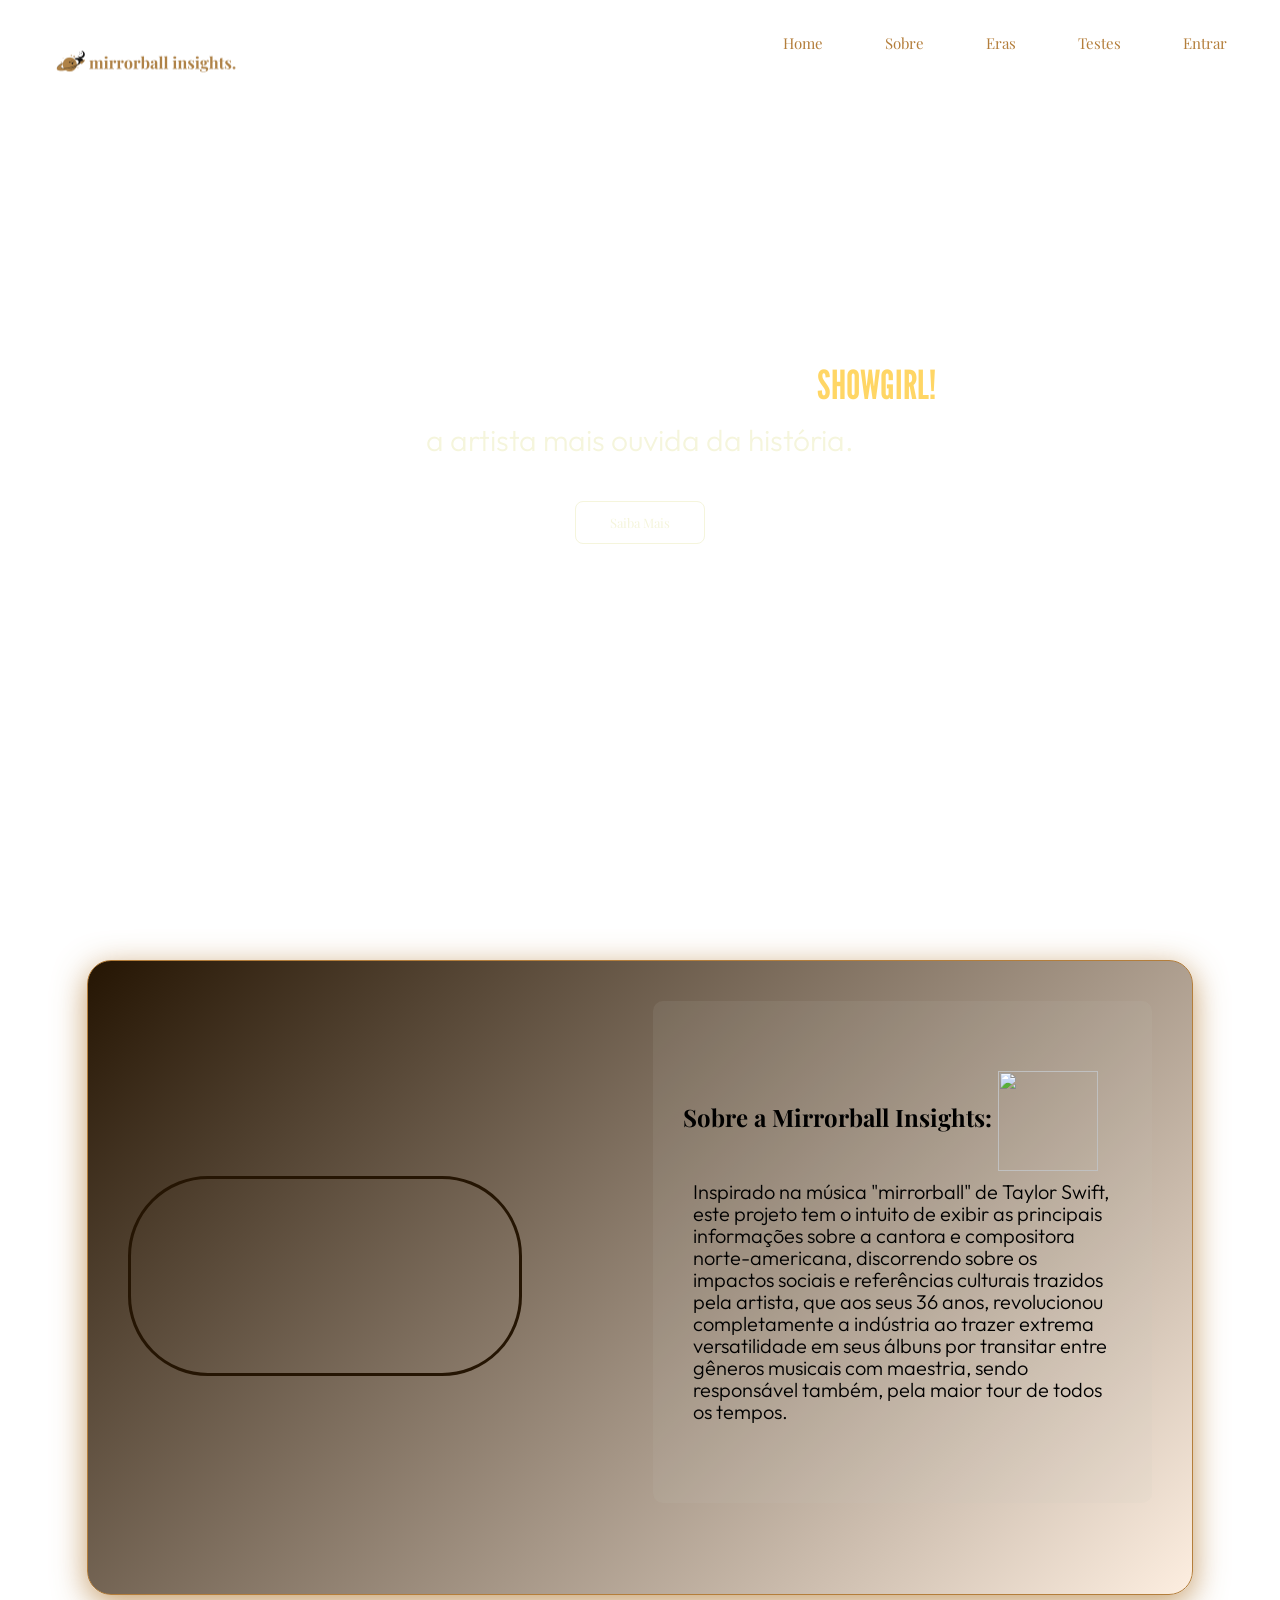
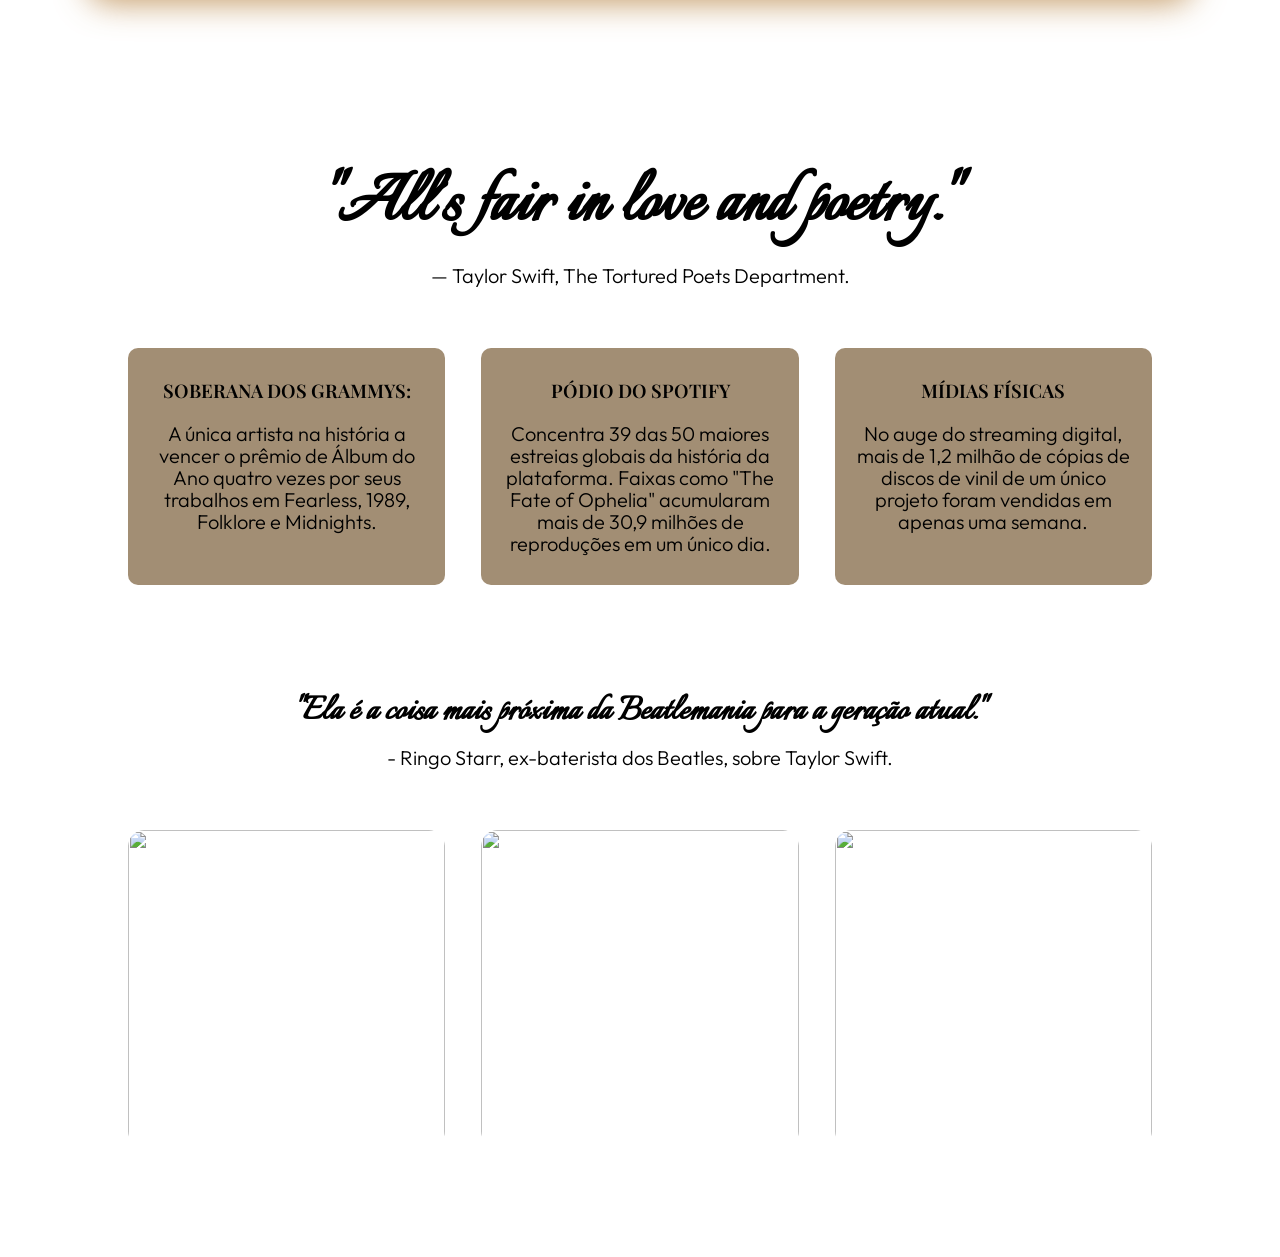
==== public/index.html @ b3a76b47 "subindo projeto 60% finalizado" ====
<!DOCTYPE html>
<html lang="en">

<head>
    <meta charset="UTF-8">
    <meta name="viewport" content="width=device-width, initial-scale=1.0">
    <title>mirrorball insights.  | Página Inicial</title>

    <script src="./js/sessao.js"></script>
    <link rel="stylesheet" href="./css/estilo.css">
    <link rel="preconnect" href="https://fonts.googleapis.com">
    <link rel="preconnect" href="https://fonts.gstatic.com" crossorigin>
    <link href="https://fonts.googleapis.com/css2?family=League+Gothic&family=Playfair+Display:ital,wght@0,400..900;1,400..900&display=swap" rel="stylesheet">
    <link rel="preconnect" href="https://fonts.googleapis.com">
    <link rel="preconnect" href="https://fonts.gstatic.com" crossorigin>
    <link href="https://fonts.googleapis.com/css2?family=Italianno&family=League+Gothic&family=Playfair+Display:ital,wght@0,400..900;1,400..900&display=swap" rel="stylesheet">
    <link href="https://fonts.googleapis.com/css2?family=Cinzel+Decorative:wght@700&family=League+Gothic&family=Playfair+Display:ital,wght@0,400..900;1,400..900&display=swap" rel="stylesheet">
    <link rel="preconnect" href="https://fonts.googleapis.com">
    <link rel="preconnect" href="https://fonts.googleapis.com">
<link rel="preconnect" href="https://fonts.gstatic.com" crossorigin>
<link href="https://fonts.googleapis.com/css2?family=Outfit:wght@100..900&display=swap" rel="stylesheet">
</head>
<body>
  <section>
<header class="header">
<nav>
  <a href="index.html"><img src="./assets/logomirrorball.png"></a>
  <div class="nav-links">
    <ul>
      <li><a href="index.html">Home</a></li>
      <li><a href="sobre.html">Sobre</a></li>
      <li><a href="eras.html">Eras</a></li>
      <li><a href="testes.html">Testes</a></li>
      <li><a href="cadastro.html">Entrar</a></li>
      </ul>
    </div>
</nav>
<div class="text-box">
<h1>Tudo sobre a vida de uma <span class="showgirl">SHOWGIRL!</span></h1>
  <p>a artista mais ouvida da história.
  </p>
  <a href="#projeto" class="sobre-btn">Saiba Mais</a>
</div>
</section>

<!-- sobre o projeto -->
   <section class="projeto" id="projeto">
    <div class="row">
      <div class="video-container">
      <video src="./css/public/assets/tayvideo.mp4" loop autoplay muted></video>
    </div>
    <div class="content">
<h2>Sobre a Mirrorball Insights: <img class="mirrorball" src="./assets/mirrorballestrelas (1).png"></h2>
    <p>Inspirado na música "mirrorball" de Taylor Swift, este projeto tem o intuito de exibir as principais informações
      sobre a cantora e compositora norte-americana, discorrendo sobre os impactos
      sociais e referências culturais trazidos pela artista, que aos seus 36 anos, revolucionou completamente a indústria ao trazer extrema versatilidade 
      em seus álbuns por transitar entre gêneros musicais com maestria, sendo responsável também, pela maior tour de todos os tempos.
    </p>
  </div>
   </section>

<!----- boxes e projeto -->
<section class="boxes">
  <section class="boxes-section">
  </section>
  <h1>"All´s fair in love and poetry."</h1>
  <p> — Taylor Swift, The Tortured Poets Department.</p>

<!----------------------- containers de infos -------------------------------------------->

  <div class="row">
    <div class="boxes-col">
      <h3> SOBERANA DOS GRAMMYS:</h3>
      <p>A única artista na história a vencer o prêmio 
        de Álbum do Ano quatro vezes por seus trabalhos em 
        Fearless, 1989, Folklore e Midnights.</p>
    </div>
    <div class="boxes-col">
      <h3>PÓDIO DO SPOTIFY</h3>
      <p>Concentra 39 das 50 maiores estreias globais
         da história da plataforma. Faixas como "The Fate of Ophelia" acumularam mais de
          30,9 milhões de reproduções em um único dia.
      </p>
    </div>
    <div class="boxes-col">
      <h3>MÍDIAS FÍSICAS</h3>
      <p>No auge do streaming digital, mais de 1,2 milhão de cópias
        de discos de vinil de um único projeto foram vendidas em apenas uma semana.
      </p>
    </div> 
  </div>

</section>

<!---ainda nao sei -->

<section class="lalala">
  <h1>"Ela é a coisa mais próxima da Beatlemania para a geração atual."</h1>
  <p> - Ringo Starr, ex-baterista dos Beatles, sobre Taylor Swift. </p>
  <div class="row">
    <div class="lalala-col">
      <img src="./css/public/assets/tayvogue.png">
      <div class="layer">
        <h3>Trajetória: Descubra como a cantora saiu da carreira country até
          dominar os charts do pop!
        </h3>
      </div>
    </div>
    <div class="lalala-col">
      <img src="./css/public/assets/tayrollingstone.png">
      <div class="layer">
      <h3>Eras: Entenda como o processo de amadurecimento de Taylor mudou completamente sua arte.
      </h3>
      </div>
    </div>
    <div class="lalala-col">
      <img src="./css/public/assets/bleachellavogue.png">
      <div class="layer">
        <h3>Testes: "Quem disse isso? Taylor Swift ou Shakespeare?"
          "Qual ato da The Eras Tour você seria?"
        </h3>
      </div>
    </div>
  </div>
</section>
<!--- <div class="footer">
      <div class="container">
        <h4>Feito com amor por uma swiftie &hearts; SPTech &copy; 2026</h4>
        <span class="version">v1.0.0</span>
      </div>
    </div>
  </body>
---- public/css/estilo.css ----
* { 
  margin: 0;
  padding: 0;
  font-family: "Playfair Display", serif;

}

html {
  scroll-behavior: smooth;
}
.header{
  min-height: 100vh;
  width: 100%;
  background-image: linear-gradient(rgba(0, 0, 0, 0.712)), url(./public/assets/fundophelia.png);
  background-position: center;
  background-size: cover;
  position: relative;

}
nav{
  display: flex;
  padding: 20px 6%;
  padding: 24px;
  justify-content: space-between;
}
nav img{
  width: 250px;
}

.nav-links{
  flex: 1;
  text-align: right;
}

.nav-links ul li{
  list-style: none;
  display: inline-block;
  padding: 8px 12px;
  position: relative;
}
.nav-links ul li a{
  color: #b47e3b;
  text-decoration: none;
  font-size: 15px;
  padding: 8px 16px;
  border-radius: 20px;
  border: 1px solid transparent;
  transition: all 0.3s ease;
}
.nav-links ul li a:hover{
    content: #fff;
    border: 1px solid #b47e3b;
    background-color: #b47e3b2f;
    transform: translateY(-2px);
}
.nav-links ul l::hover::after{
  display: none;
}
.text-box{
  width: 90%;
  color: #ffffff;
  position: absolute;
  top: 50%;
  left: 50%;
  transform: translate(-50%,-50%);
  text-align: center;
}
.text-box h1{
  font-size: 40px;
  font-family: 'Playfair Display', serif;
}
.showgirl {
  font-family: "League Gothic", serif;
  font-size: 40px;
  color: #ffd665; /* dourado — estética das Eras */
}
.text-box p{
  margin: 10px 0 40px;
  font-size: 30px;
  color: beige;
}
.sobre-btn{
  display: inline-block;
  text-decoration: none;
  color: beige;
  border: 1px solid beige;
  padding: 12px 34px;
  font-size: 13px;
  background: transparent;
  position: relative;
  cursor: pointer;
  border-radius: 8px;
} 
.sobre-btn:hover{
  border: 1px solid beige;
  background: beige;
  transition: 1s;
}

/* -------- SOBRE O PROJETO -----------------*/
.heading{
  text-align: center;
  font-size: 4rem;
  color: #ffffff;
  padding: 1rem;
  margin: 2rem 0;
  background: rgba(255, 51, 153, 05);
}

.heading{
  font-size: 3rem;
}
.mirrorball {
  width: 100px;
  height: 100px;
  object-fit: contain;
  vertical-align: middle; /* ✅ alinha com o texto */
  display: inline-block;
  animation: girar 4s linear infinite;
}
.projeto .row{
  display: flex;
  align-items: center;
  gap: 40px;
  background: linear-gradient(135deg, #251503, #fdeee0);
  border-radius: 24px;
  padding: 40px;
  margin: 60px auto;
  width: 80%;
  box-shadow: 0 8px 32px rgba(180, 126, 59, 0.767);
  border: 1px solid rgb(180, 126, 59);
}
.projeto .row .video-container{
  flex: 1 1 40rem;
  position: relative;
}
.projeto .row .video-container video{
  width: 80%;
  border: 3px solid #251503;
  border-radius: 5rem;
  box-shadow: 0 .5 rem 1rem  rgba(0, 0, 0,.1 );
  height: 80%;
  object-fit: cover;

  /* flex-basis: 31%;
  background: #573202a1;
  border-radius: 10px;
  margin-bottom: 5%;
  padding: 20px 12px;
  box-sizing: border-box;*/
}
.projeto .row .content{
  flex: 1 1 40rem;
  background: #c4beb61a;
  border-radius: 10px;
  margin-bottom: 5%;
  padding: 70px 30px;
  box-sizing: border-box;
}
.about .row .video-container h3{
  position: absolute;
  top: 50%; transform: translateY(-50%);
  font-size: 3rem;
  background: #14141421;
  width: 100%;
  padding: 1rem 2rem;
  text-align: center;
  mix-blend-mode: screen;

} 
.projeto .row .content h3{
  font-size: 2rem;
  color: #000000;
}
.about .row .content p{
  font-size: 1.5 rem;
  color: #ffffff;
  padding: 5rem 0;
  padding-top: 1rem;
  line-height: 1.5;
}
/* ------------------------------ BOXES ----------------------------- */
.boxes{
  width: 80%;
  margin: auto;
  text-align: center;
  padding-top: 100px;
}
h1{

  font-size: 80px;
  font-weight: 600;
  font-family: "Italianno", cursive;
}
p{
  color: #000000;;
  font-size: 20px;
  font-weight: 300;
  line-height: 22px;
  padding: 10px;
  font-family: 'Outfit', sans-serif;
}
.row{
  margin-top: 5%;
  display: flex;
  justify-content: space-between;
  gap: 24px;
}
.boxes-col{
  flex-basis: 31%;
  background: #5732028c;
  border-radius: 10px;
  margin-bottom: 5%;
  padding: 20px 12px;
  box-sizing: border-box;
  transition: 0.5s;
}
h3{
  text-align: center;
  font-weight: 600;
  margin: 10px;
}
.boxes-col:hover{
  box-shadow: 0 0 20px 0px rgb(0, 0, 0);
}

.boxes {
  width: 80%;
  margin: auto;
  text-align: center;
  padding-top: 100px;

}
/* lalala q n sabemos */
.lalala{
  width: 80%;
  margin: auto;
  text-align: center;
  padding-top: 50px;
  padding-bottom: 80px;
}
.lalala .row{
  gap: 24px;
  align-items: stretch;
}
.lalala-col{
  flex-basis: 31%;
  border-radius: 16px;
  margin-bottom: 30px;
  position: relative;
  overflow: hidden;
  aspect-ratio: 1 / 1;
}
.lalala-col img{
  width: 100%;
  height: 150%;
  object-fit: cover;
  border-radius: 16px;
  display: block;
} 
.lalala h1{
  font-size: 40px;
}
.layer{
  background: transparent;
  height: 100%;
  width: 100%;
  position: absolute;
  top: 0;
  left: 0;
  transition: 0.5s;
}

.layer:hover{
  background: rgba(99, 56, 1, 0.7);
}
.layer h3{
  width: 80% ;
  height: 5%;
  font-weight: 500;
  color: #fff;
  font-size: 20px;
  bottom: 0;
  left: 50%;
  transform: translateX(-50%);
  position: absolute;
  opacity: 0;
  transition: 1s;
}
.layer:hover h3{
  bottom: 49%;
  opacity: 1;
}
/* FOOTER */
.footer {
  background-color: #33230c;
  height: 50px;
  color: #fff;
  display: flex;
  font-size: 15px;
}

.footer .container {
  justify-content: center;
  text-align: center;
}
.footer .container .version {
  font-size: 12px;
}
.footer h4{
  justify-content: center;
  text-align: center;
}



/*----- sla oq é isso ----- */


.simulador {
  color: white;
}

.simulador .container {
  flex-direction: column;
  overflow: scroll; 
  height: var(--tamanho-simulador);
}

/* ALERTA */

#alerta {
  position: absolute;
  right: 0;
  bottom: 0;
}

.mensagem-alarme {
  background-color: white;
  border-radius: 5px;
  width: 300px;
  height: 80px;
  margin: 10px;
  padding: 10px 0;
  display: flex;
  justify-content: space-evenly;
  align-items: center;
}

.mensagem-alarme h3 {
  font-size: 14px;
  margin: 0;
}

.mensagem-alarme .informacao {
  width: 66%;
}

.alarme-sino {
  width: 48px;
  height: 48px;
  animation-name: bell;
  animation-duration: 4s;
  background-image: url('https://cdn-icons-png.flaticon.com/512/1157/1157000.png');
  background-size: cover;
  animation-iteration-count: infinite;
}

@keyframes bell {
  0%   {transform: rotate(25deg)}
  25%  {transform: rotate(-25deg)}
  50%  {transform: rotate(25deg)}
  75%  {transform: rotate(-25deg)}
  100% {transform: rotate(25deg)}
}
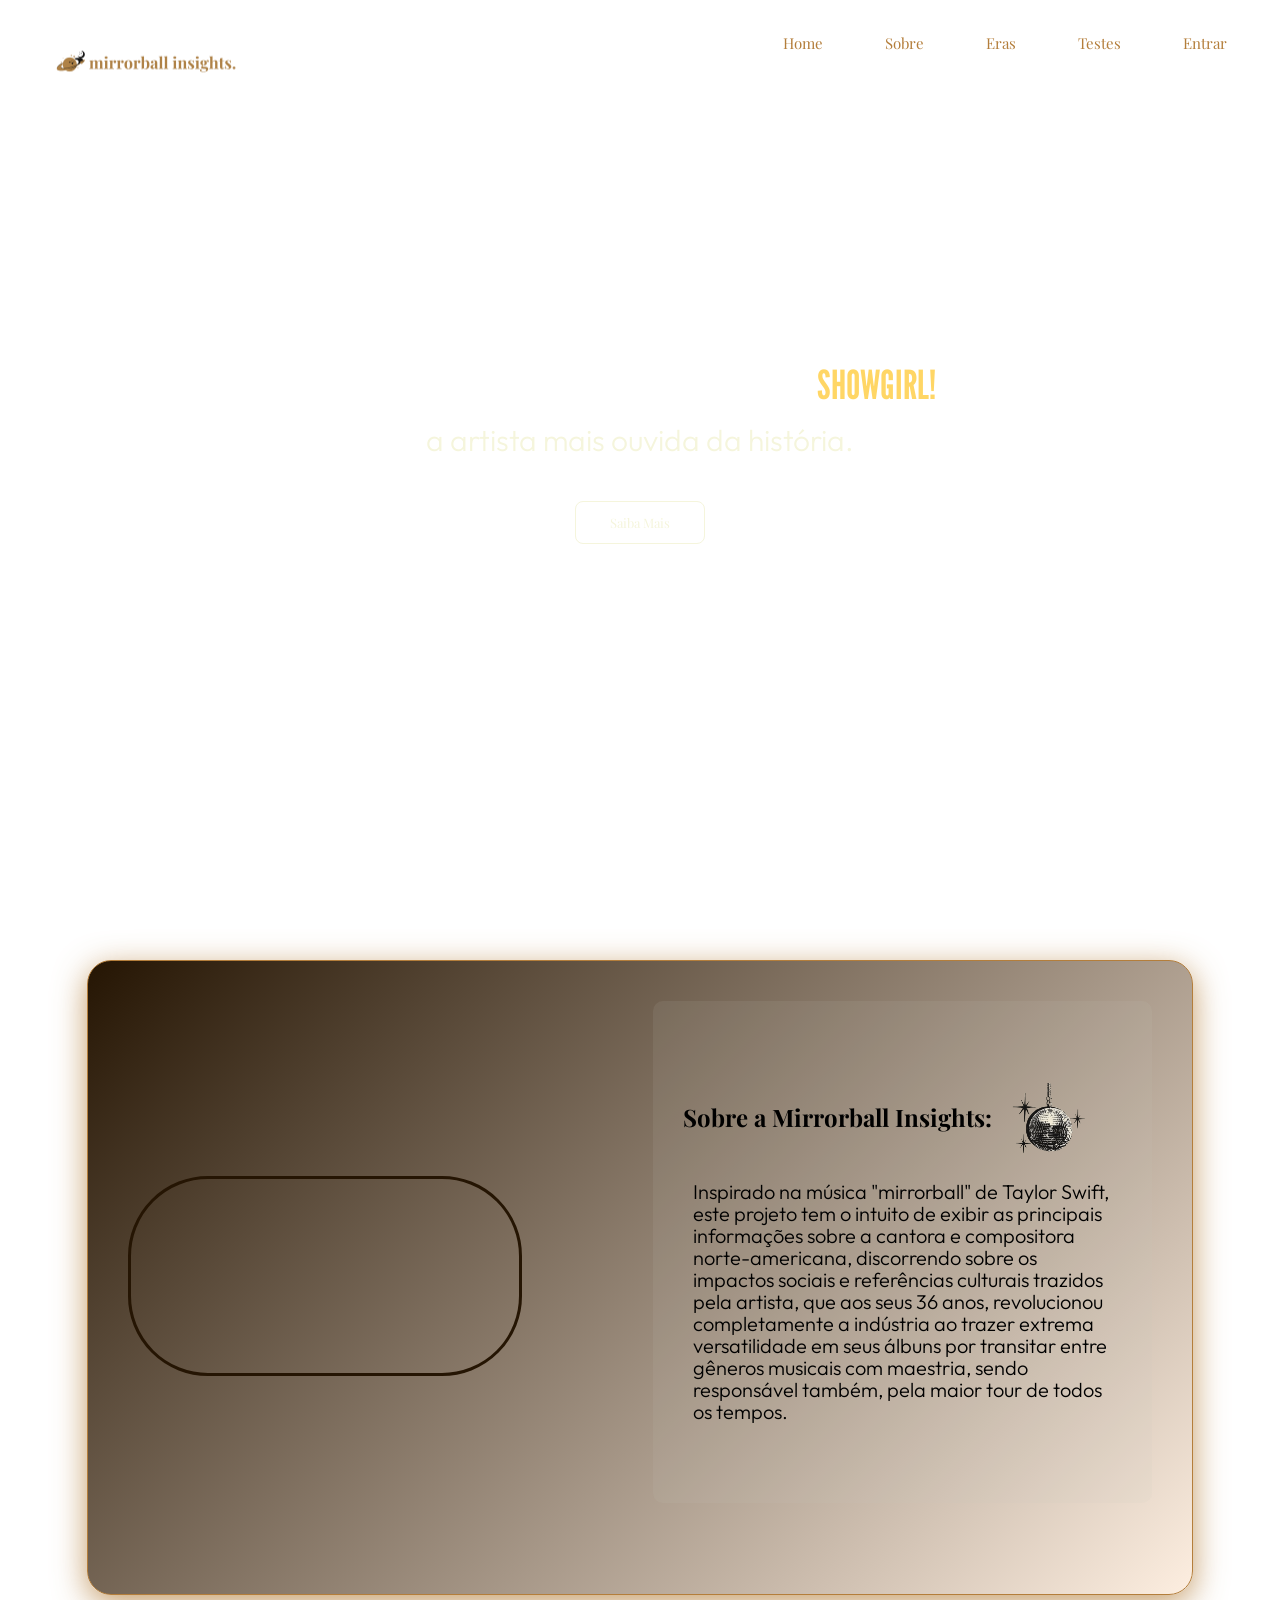
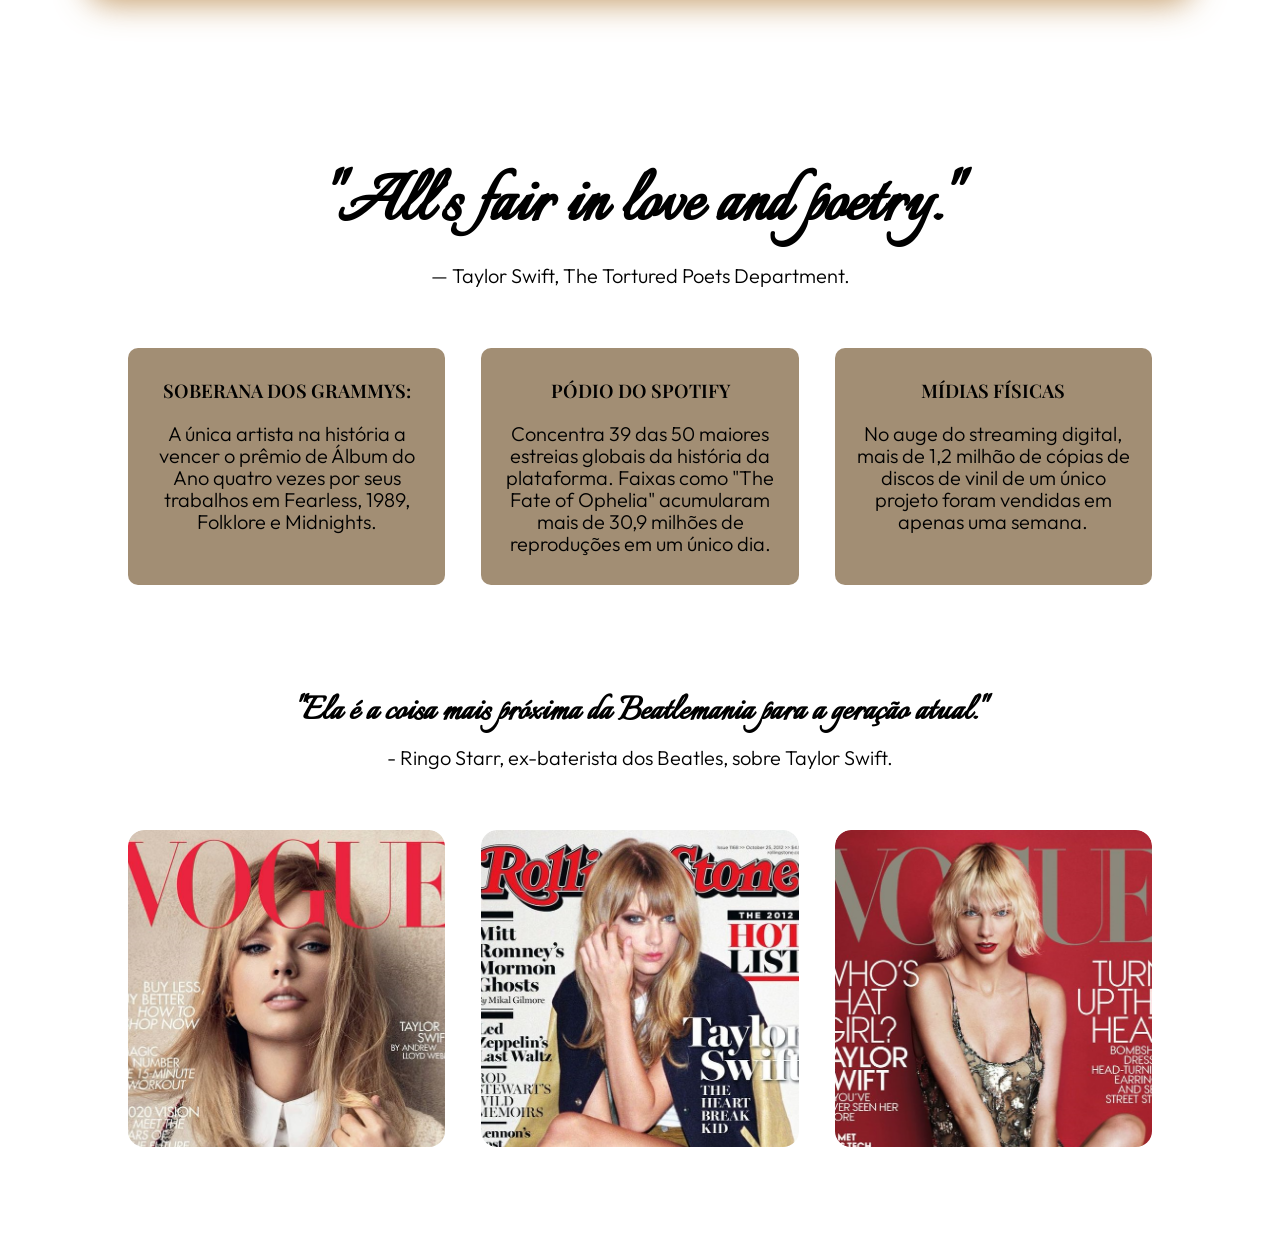
==== commit 8303748b: "subindo arquivos de imagem" ====
--- a/public/index.html
+++ b/public/index.html
@@ -47,10 +47,10 @@
    <section class="projeto" id="projeto">
     <div class="row">
       <div class="video-container">
-      <video src="./css/public/assets/tayvideo.mp4" loop autoplay muted></video>
+      <video src="./assets/imgs/tayvideo.mp4" loop autoplay muted></video>
     </div>
     <div class="content">
-<h2>Sobre a Mirrorball Insights: <img class="mirrorball" src="./assets/mirrorballestrelas (1).png"></h2>
+<h2>Sobre a Mirrorball Insights: <img class="mirrorball" src="./assets/icon/mirrorballestrelas (1).png"></h2>
     <p>Inspirado na música "mirrorball" de Taylor Swift, este projeto tem o intuito de exibir as principais informações
       sobre a cantora e compositora norte-americana, discorrendo sobre os impactos
       sociais e referências culturais trazidos pela artista, que aos seus 36 anos, revolucionou completamente a indústria ao trazer extrema versatilidade 
@@ -99,7 +99,7 @@
   <p> - Ringo Starr, ex-baterista dos Beatles, sobre Taylor Swift. </p>
   <div class="row">
     <div class="lalala-col">
-      <img src="./css/public/assets/tayvogue.png">
+      <img src="./assets/imgs/tayvogue.png">
       <div class="layer">
         <h3>Trajetória: Descubra como a cantora saiu da carreira country até
           dominar os charts do pop!
@@ -107,14 +107,14 @@
       </div>
     </div>
     <div class="lalala-col">
-      <img src="./css/public/assets/tayrollingstone.png">
+      <img src="./assets/imgs/tayrollingstone.png">
       <div class="layer">
       <h3>Eras: Entenda como o processo de amadurecimento de Taylor mudou completamente sua arte.
       </h3>
       </div>
     </div>
     <div class="lalala-col">
-      <img src="./css/public/assets/bleachellavogue.png">
+      <img src="./assets/imgs/bleachellavogue.png">
       <div class="layer">
         <h3>Testes: "Quem disse isso? Taylor Swift ou Shakespeare?"
           "Qual ato da The Eras Tour você seria?"
--- a/public/css/estilo.css
+++ b/public/css/estilo.css
@@ -11,7 +11,7 @@
 .header{
   min-height: 100vh;
   width: 100%;
-  background-image: linear-gradient(rgba(0, 0, 0, 0.712)), url(./public/assets/fundophelia.png);
+  background-image: linear-gradient(rgba(0, 0, 0, 0.712)), url(../assets/imgs/fundophelia.png);
   background-position: center;
   background-size: cover;
   position: relative;
@@ -317,15 +317,7 @@
 /*----- sla oq é isso ----- */
 
 
-.simulador {
-  color: white;
-}
-
-.simulador .container {
-  flex-direction: column;
-  overflow: scroll; 
-  height: var(--tamanho-simulador);
-}
+
 
 /* ALERTA */
 
@@ -372,4 +364,228 @@
   50%  {transform: rotate(25deg)}
   75%  {transform: rotate(-25deg)}
   100% {transform: rotate(25deg)}
+}
+
+/* LOGIN */
+
+.login {
+  height: var(--tamanho-login);
+  background-image: url('../assets/imgs/bg-jelly-fish-para-home.png');
+  background-size: cover;
+}
+
+.login .container {
+  justify-content: center;
+  align-items: center;
+  height: 100%;
+}
+
+.card {
+  width: 50%;
+  background-color: #e5e5e5;
+  border-radius: 10px;
+  display: flex;
+  align-items: center;
+  justify-content: space-evenly;
+  color: palevioletred;
+  flex-direction: column;
+  height: fit-content;
+  padding: 20px 0;
+}
+
+.card h2 {
+  margin: 0;
+  font-size: 30px;
+}
+
+.formulario {
+  display: flex;
+  height: 90%;
+  width: 80%;
+  justify-content: space-around;
+  flex-direction: column;
+}
+
+.formulario span {
+  font-size: 15px;
+  font-weight: 800;
+}
+
+.formulario input {
+  border: 2px solid #32b9cd;
+  text-align: center;
+  border-radius: 10px;
+  margin: 0;
+}
+
+.formulario select {
+  border: 2px solid #32b9cd;
+  background-color: white;
+  color: gray;
+  height: 36px;
+  text-align: center;
+  border-radius: 10px;
+  margin: 0;
+}
+
+.campo {
+  display: flex;
+  flex-direction: column;
+  justify-content: start;
+  padding: 5px 0;
+}
+
+.botao {
+  cursor: pointer;
+  font-family: "Barlow", sans-serif;
+  border: 0;
+  border-radius: 5px;
+  font-weight: 600;
+  font-size: 18px;
+  color: #fff;
+  background-color: #ED145B;
+  width: 120px;
+  height: 30px;
+  align-self: center;
+  margin-top: 20px;
+}
+
+.loading-div {
+  width: 50px;
+  display: none;
+}
+
+.loading-div img {
+  height: 50px;
+  width: 50px;
+}
+
+#div_erros_login {
+  display: none
+}
+
+/* FORMULARIO */
+
+.alerta_erro{
+  display: flex;
+  justify-content: flex-end;
+}
+
+.card_erro {
+  display: none;
+  background-color: #fff;
+  color: black;
+  width: 230px;
+  position: fixed;
+  border-radius: 4px;
+  border: #ED145B 3px solid;
+  padding: 10px;
+  margin-right: 10%;
+}
+
+.card_erro #mensagem_erro{
+  font-weight: 500;
+  font-size: 20px;
+}
+
+.formulario .tipo_campo {
+  font-size: 20px;
+  font-weight: 600 !important;
+}
+
+.formulario {
+  display: flex;
+  flex-direction: column;
+}
+
+input {
+  margin-bottom: 10px;
+  border: 2px solid #32b9cd;
+  padding: 10px;
+  text-align: center;
+  border-radius: 10px;
+}
+
+.btn {
+  font-family: "Barlow", sans-serif;
+  border: 0;
+  border-radius: 5px;
+  font-weight: 600;
+  font-size: 18px;
+  padding: 10px 15px;
+  color: white;
+  background-color: #ED145B;
+  width: 120px;
+  align-self: center;
+  margin-top: 5px;
+}
+
+.loading-div {
+  width: 50px;
+  margin: auto;
+  display: none;
+}
+
+.loading-div img {
+  height: 50px;
+  width: 50px;
+}
+
+/* SIMULADOR */
+
+.simulador {
+  color: white;
+}
+
+.simulador .container {
+  flex-direction: column;
+  overflow: scroll; 
+  height: var(--tamanho-simulador);
+}
+
+/* ALERTA */
+
+#alerta {
+  position: absolute;
+  right: 0;
+  bottom: 0;
+}
+
+.mensagem-alarme {
+  background-color: white;
+  border-radius: 5px;
+  width: 300px;
+  height: 80px;
+  margin: 10px;
+  padding: 10px 0;
+  display: flex;
+  justify-content: space-evenly;
+  align-items: center;
+}
+
+.mensagem-alarme h3 {
+  font-size: 14px;
+  margin: 0;
+}
+
+.mensagem-alarme .informacao {
+  width: 66%;
+}
+
+.alarme-sino {
+  width: 48px;
+  height: 48px;
+  animation-name: bell;
+  animation-duration: 4s;
+  background-image: url('https://cdn-icons-png.flaticon.com/512/1157/1157000.png');
+  background-size: cover;
+  animation-iteration-count: infinite;
+}
+
+@keyframes bell {
+  0%   {transform: rotate(25deg)}
+  25%  {transform: rotate(-25deg)}
+  50%  {transform: rotate(25deg)}
+  75%  {transform: rotate(-25deg)}
+  100% {transform: rotate(25deg)}
 }
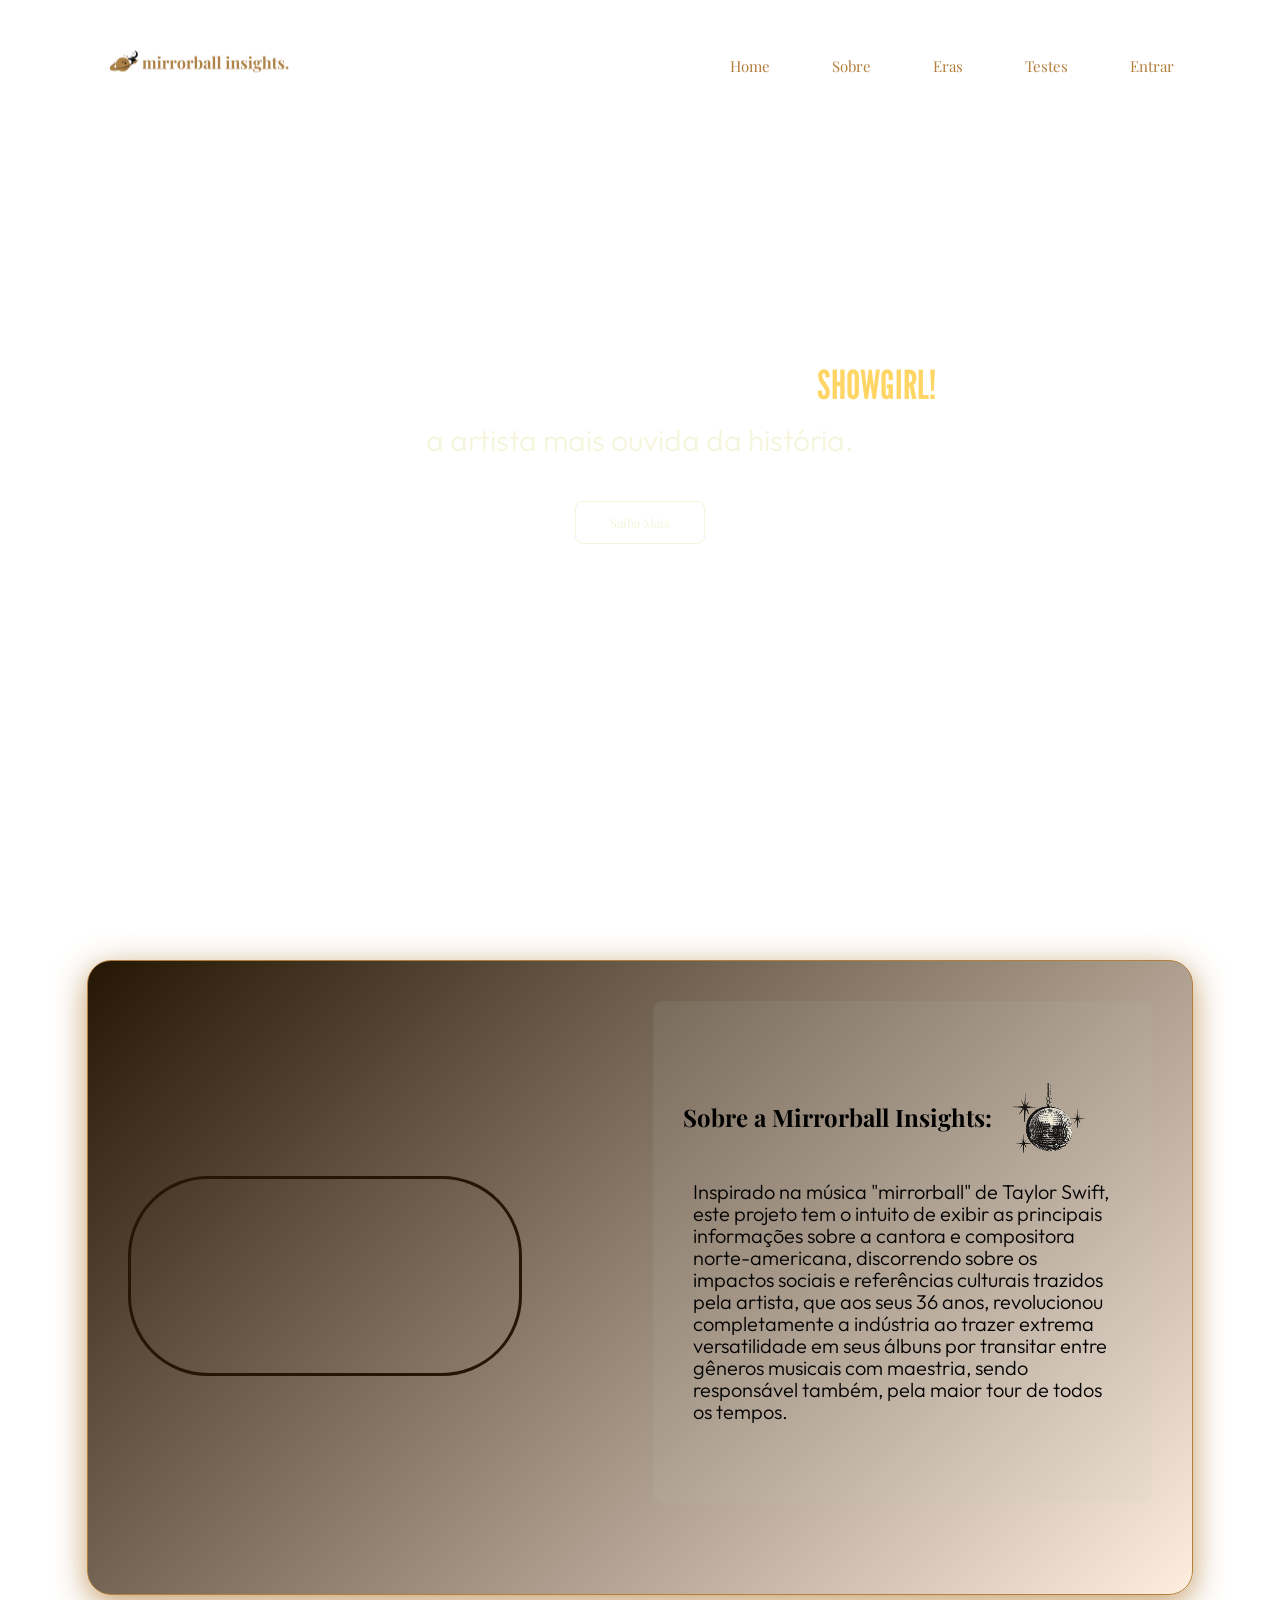
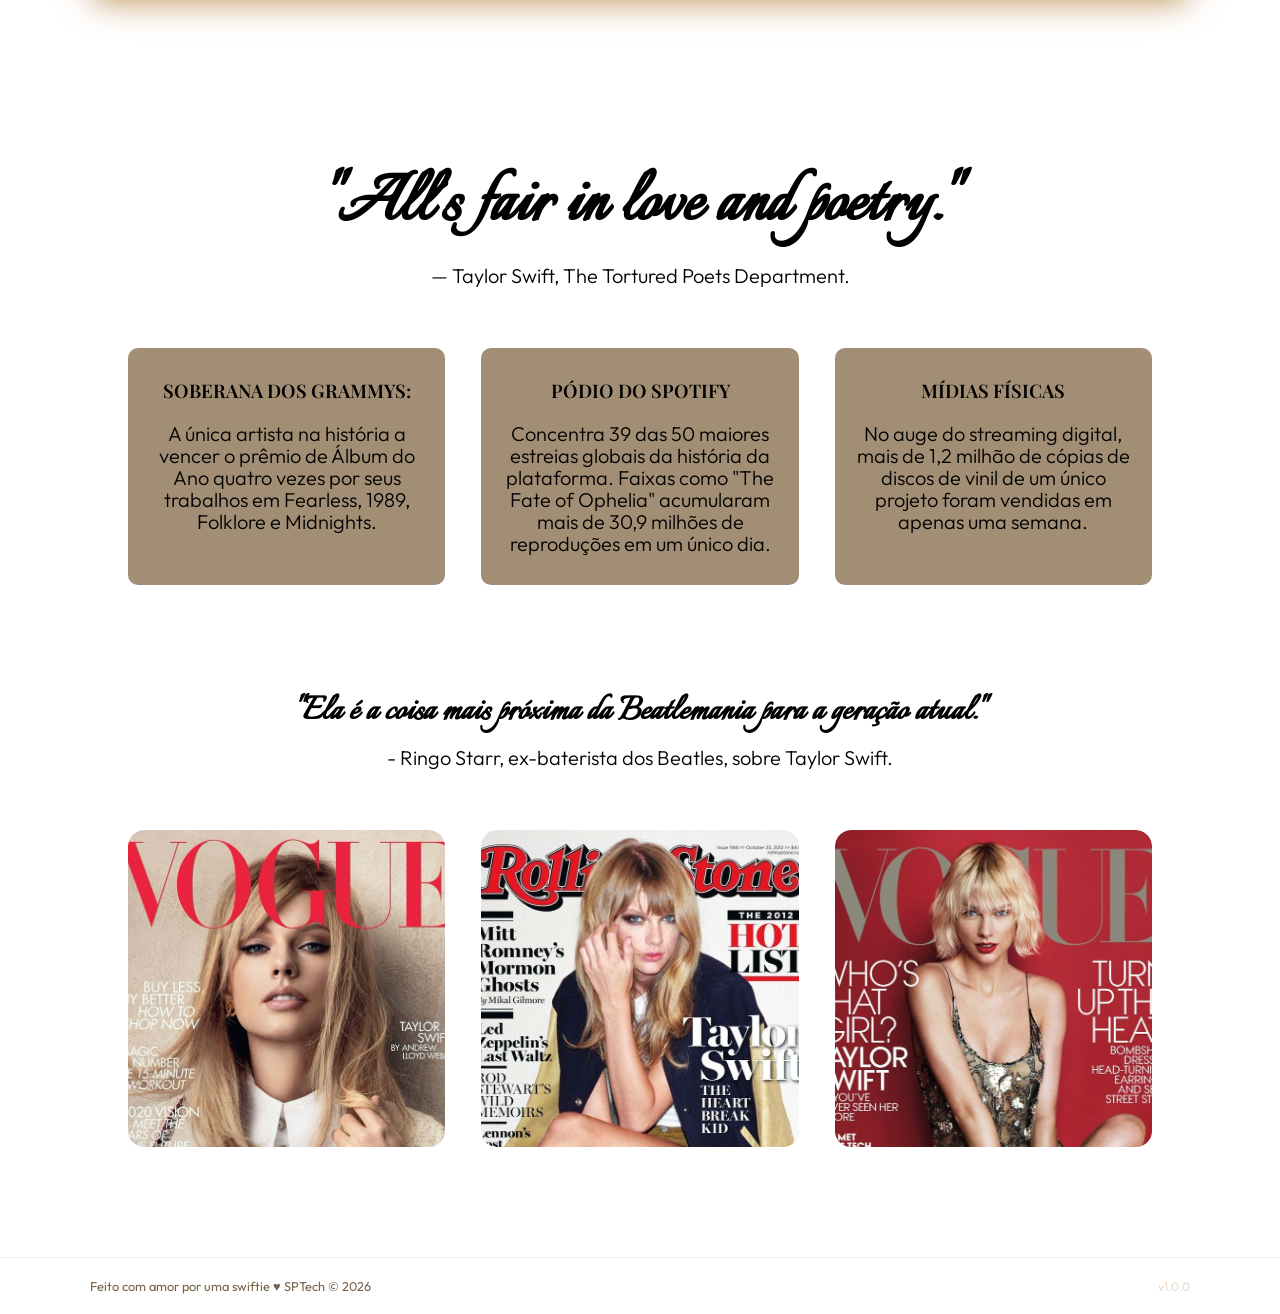
==== commit a07d73c7: "atualização das páginas de acesso" ====
--- a/public/index.html
+++ b/public/index.html
@@ -31,7 +31,7 @@
       <li><a href="sobre.html">Sobre</a></li>
       <li><a href="eras.html">Eras</a></li>
       <li><a href="testes.html">Testes</a></li>
-      <li><a href="cadastro.html">Entrar</a></li>
+      <li><a href="login.html">Entrar</a></li>
       </ul>
     </div>
 </nav>
@@ -123,11 +123,10 @@
     </div>
   </div>
 </section>
-<!--- <div class="footer">
-      <div class="container">
-        <h4>Feito com amor por uma swiftie &hearts; SPTech &copy; 2026</h4>
-        <span class="version">v1.0.0</span>
-      </div>
+ <div class="footer">
+        <div class="container">
+            <h4>Feito com amor por uma swiftie  ♥ SPTech © 2026 </h4>
+            <span class="version">v1.0.0</span>
+        </div>
     </div>
-  </body>
 
--- a/public/css/estilo.css
+++ b/public/css/estilo.css
@@ -17,45 +17,45 @@
   position: relative;
 
 }
-nav{
-  display: flex;
-  padding: 20px 6%;
-  padding: 24px;
-  justify-content: space-between;
-}
-nav img{
-  width: 250px;
-}
-
-.nav-links{
-  flex: 1;
-  text-align: right;
-}
-
-.nav-links ul li{
-  list-style: none;
-  display: inline-block;
-  padding: 8px 12px;
-  position: relative;
-}
-.nav-links ul li a{
-  color: #b47e3b;
-  text-decoration: none;
-  font-size: 15px;
-  padding: 8px 16px;
-  border-radius: 20px;
-  border: 1px solid transparent;
-  transition: all 0.3s ease;
-}
-.nav-links ul li a:hover{
-    content: #fff;
+
+/* ----------- navbar --------------*/
+nav {
+    display: flex;
+    padding: 24px 6%;
+    justify-content: space-between;
+    align-items: center;
+    position: relative;
+    z-index: 10;
+}
+nav img {
+    width: 250px;
+}
+.nav-links {
+    flex: 1;
+    text-align: right;
+}
+.nav-links ul li {
+    list-style: none;
+    display: inline-block;
+    padding: 8px 12px;
+    position: relative;
+}
+.nav-links ul li a {
+    color: #b47e3b;
+    text-decoration: none;
+    font-size: 15px;
+    font-family: 'Playfair Display', sans-serif;
+    padding: 8px 16px;
+    border-radius: 20px;
+    border: 1px solid transparent;
+    transition: all 0.3s ease;
+}
+.nav-links ul li a:hover {
     border: 1px solid #b47e3b;
-    background-color: #b47e3b2f;
+    background-color: rgba(180, 126, 59, 0.18);
     transform: translateY(-2px);
 }
-.nav-links ul l::hover::after{
-  display: none;
-}
+ 
 .text-box{
   width: 90%;
   color: #ffffff;
@@ -114,7 +114,7 @@
   width: 100px;
   height: 100px;
   object-fit: contain;
-  vertical-align: middle; /* ✅ alinha com o texto */
+  vertical-align: middle;
   display: inline-block;
   animation: girar 4s linear infinite;
 }
@@ -293,30 +293,30 @@
 }
 /* FOOTER */
 .footer {
-  background-color: #33230c;
-  height: 50px;
-  color: #fff;
-  display: flex;
-  font-size: 15px;
-}
-
+    padding: 1.25rem 2rem;
+    position: relative;
+    z-index: 5;
+    border-top: 1px solid rgba(180, 126, 59, 0.15);
+}
 .footer .container {
-  justify-content: center;
-  text-align: center;
-}
-.footer .container .version {
-  font-size: 12px;
-}
-.footer h4{
-  justify-content: center;
-  text-align: center;
-}
-
-
-
-/*----- sla oq é isso ----- */
-
-
+    max-width: 1100px;
+    margin: 0 auto;
+    display: flex;
+    justify-content: space-between;
+    align-items: center;
+} 
+.footer h4 {
+    font-size: 0.8rem;
+    font-weight: 400;
+    color: rgba(66, 36, 0, 0.712);
+    font-family: 'Outfit', sans-serif;
+    text-align: center;
+}
+.footer .version {
+    font-size: 0.75rem;
+    color: rgba(180, 126, 59, 0.3);
+    font-family: 'Outfit', sans-serif;
+} 
 
 
 /* ALERTA */
@@ -366,103 +366,6 @@
   100% {transform: rotate(25deg)}
 }
 
-/* LOGIN */
-
-.login {
-  height: var(--tamanho-login);
-  background-image: url('../assets/imgs/bg-jelly-fish-para-home.png');
-  background-size: cover;
-}
-
-.login .container {
-  justify-content: center;
-  align-items: center;
-  height: 100%;
-}
-
-.card {
-  width: 50%;
-  background-color: #e5e5e5;
-  border-radius: 10px;
-  display: flex;
-  align-items: center;
-  justify-content: space-evenly;
-  color: palevioletred;
-  flex-direction: column;
-  height: fit-content;
-  padding: 20px 0;
-}
-
-.card h2 {
-  margin: 0;
-  font-size: 30px;
-}
-
-.formulario {
-  display: flex;
-  height: 90%;
-  width: 80%;
-  justify-content: space-around;
-  flex-direction: column;
-}
-
-.formulario span {
-  font-size: 15px;
-  font-weight: 800;
-}
-
-.formulario input {
-  border: 2px solid #32b9cd;
-  text-align: center;
-  border-radius: 10px;
-  margin: 0;
-}
-
-.formulario select {
-  border: 2px solid #32b9cd;
-  background-color: white;
-  color: gray;
-  height: 36px;
-  text-align: center;
-  border-radius: 10px;
-  margin: 0;
-}
-
-.campo {
-  display: flex;
-  flex-direction: column;
-  justify-content: start;
-  padding: 5px 0;
-}
-
-.botao {
-  cursor: pointer;
-  font-family: "Barlow", sans-serif;
-  border: 0;
-  border-radius: 5px;
-  font-weight: 600;
-  font-size: 18px;
-  color: #fff;
-  background-color: #ED145B;
-  width: 120px;
-  height: 30px;
-  align-self: center;
-  margin-top: 20px;
-}
-
-.loading-div {
-  width: 50px;
-  display: none;
-}
-
-.loading-div img {
-  height: 50px;
-  width: 50px;
-}
-
-#div_erros_login {
-  display: none
-}
 
 /* FORMULARIO */
 
@@ -531,6 +434,8 @@
   width: 50px;
 }
 
+
+
 /* SIMULADOR */
 
 .simulador {
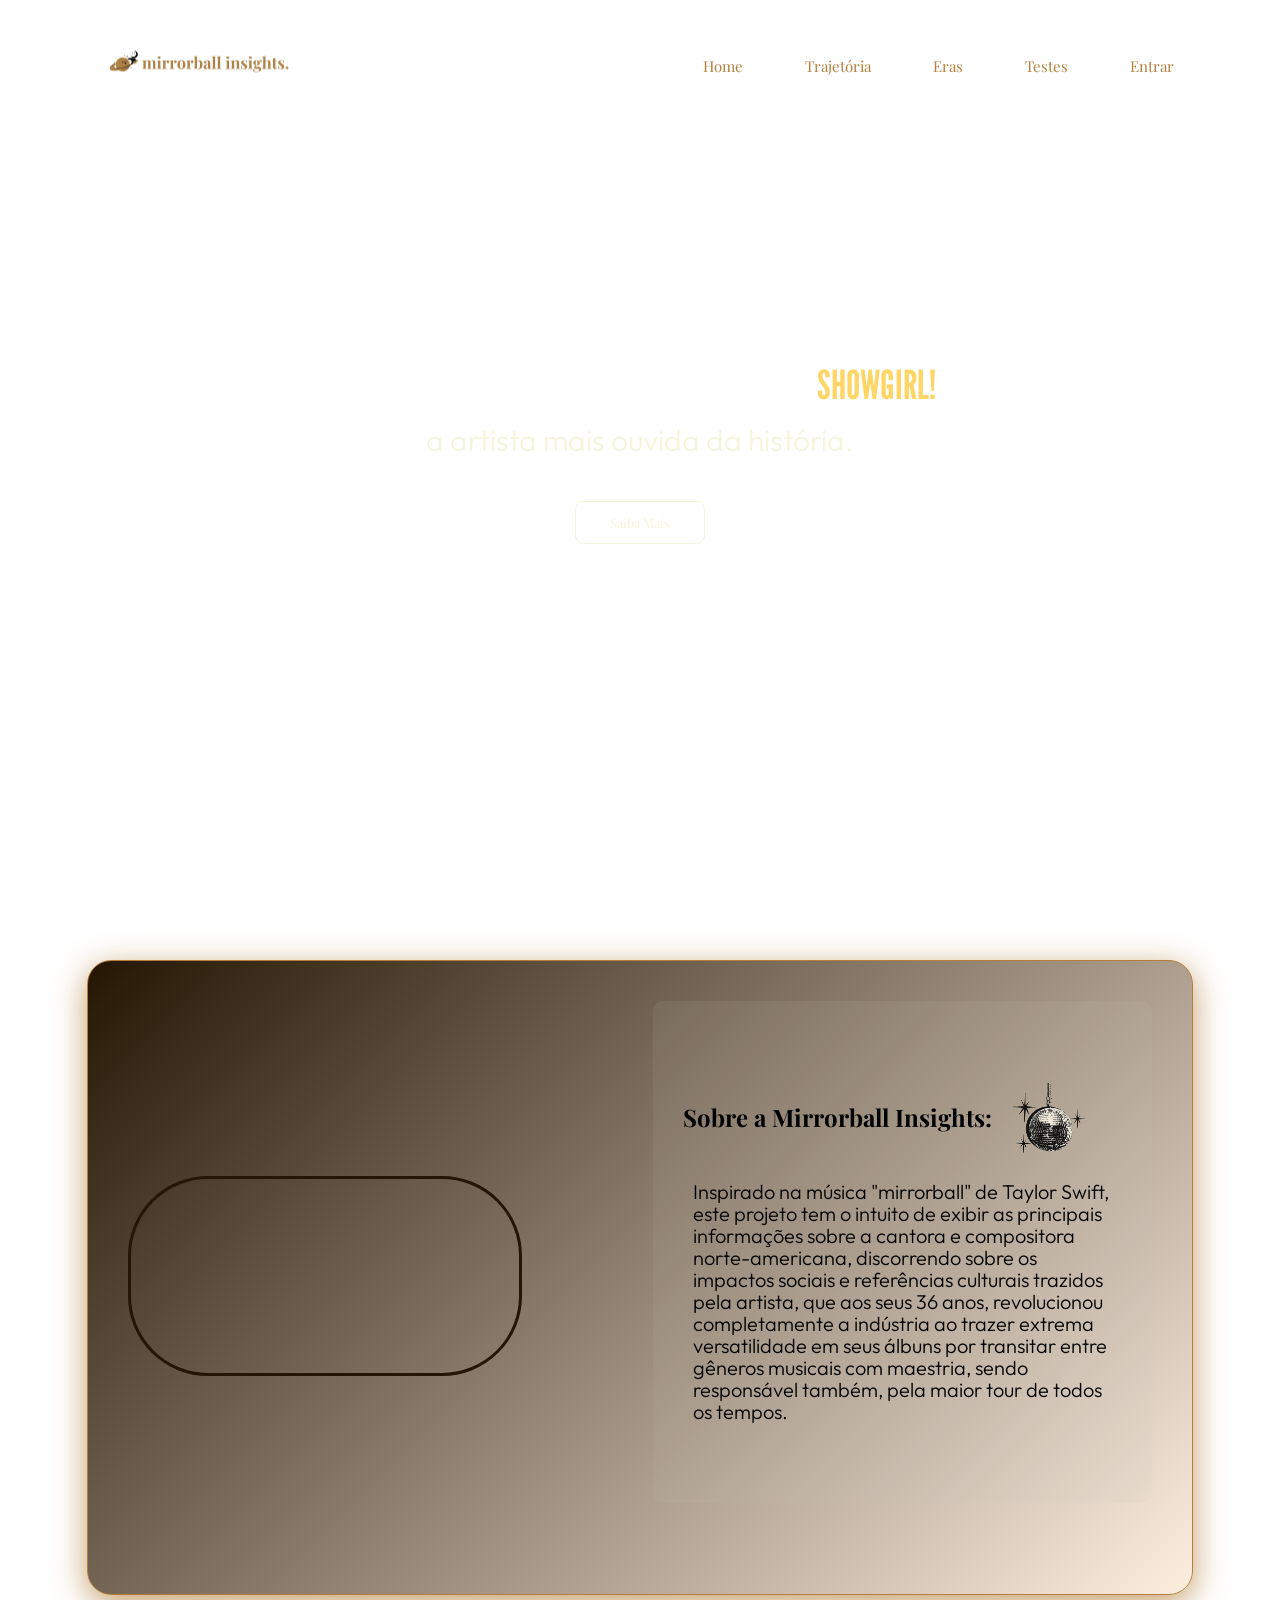
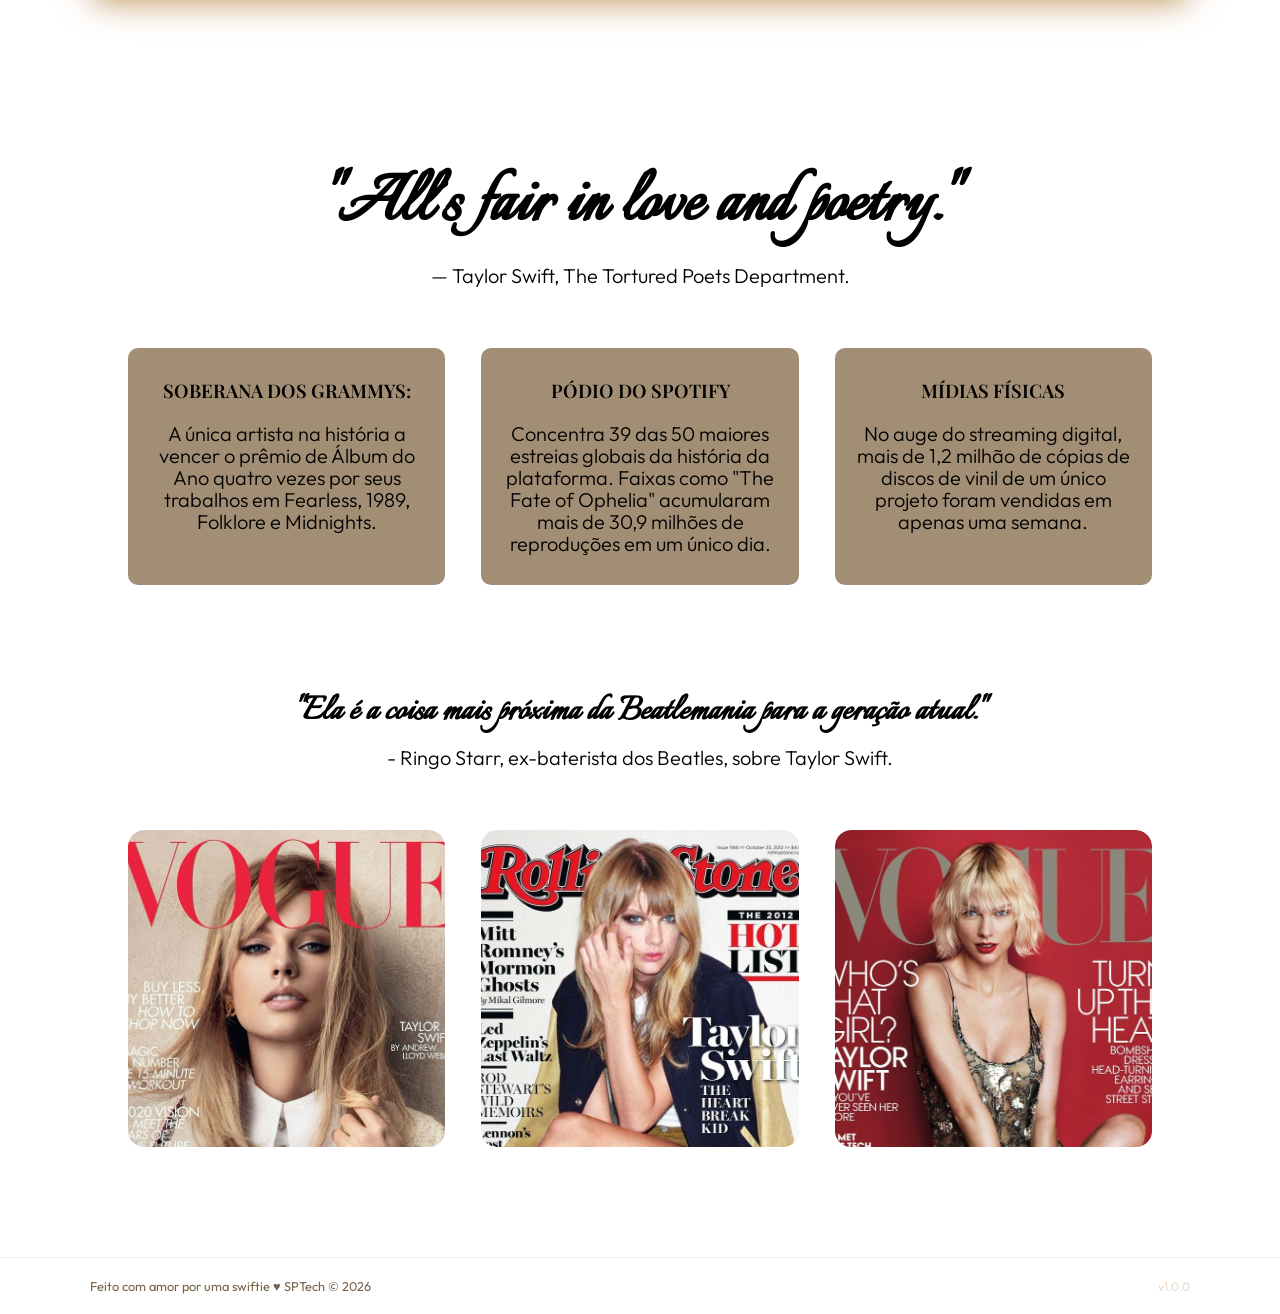
==== commit 26f4a991: "ajustes visuais e implementação da dashboard de teste" ====
--- a/public/index.html
+++ b/public/index.html
@@ -28,7 +28,7 @@
   <div class="nav-links">
     <ul>
       <li><a href="index.html">Home</a></li>
-      <li><a href="sobre.html">Sobre</a></li>
+      <li><a href="trajetoria.html">Trajetória</a></li>
       <li><a href="eras.html">Eras</a></li>
       <li><a href="testes.html">Testes</a></li>
       <li><a href="login.html">Entrar</a></li>
@@ -47,8 +47,10 @@
    <section class="projeto" id="projeto">
     <div class="row">
       <div class="video-container">
-      <video src="./assets/imgs/tayvideo.mp4" loop autoplay muted></video>
-    </div>
+    <a href="https://br.pinterest.com/pin/692498880194204737" target="_blank">
+        <video src="./assets/imgs/tayvideo.mp4" loop autoplay muted></video>
+    </a>
+</div>
     <div class="content">
 <h2>Sobre a Mirrorball Insights: <img class="mirrorball" src="./assets/icon/mirrorballestrelas (1).png"></h2>
     <p>Inspirado na música "mirrorball" de Taylor Swift, este projeto tem o intuito de exibir as principais informações
@@ -108,6 +110,7 @@
     </div>
     <div class="lalala-col">
       <img src="./assets/imgs/tayrollingstone.png">
+      <a href="eras.html"></a>
       <div class="layer">
       <h3>Eras: Entenda como o processo de amadurecimento de Taylor mudou completamente sua arte.
       </h3>
--- a/public/css/estilo.css
+++ b/public/css/estilo.css
@@ -141,13 +141,6 @@
   box-shadow: 0 .5 rem 1rem  rgba(0, 0, 0,.1 );
   height: 80%;
   object-fit: cover;
-
-  /* flex-basis: 31%;
-  background: #573202a1;
-  border-radius: 10px;
-  margin-bottom: 5%;
-  padding: 20px 12px;
-  box-sizing: border-box;*/
 }
 .projeto .row .content{
   flex: 1 1 40rem;
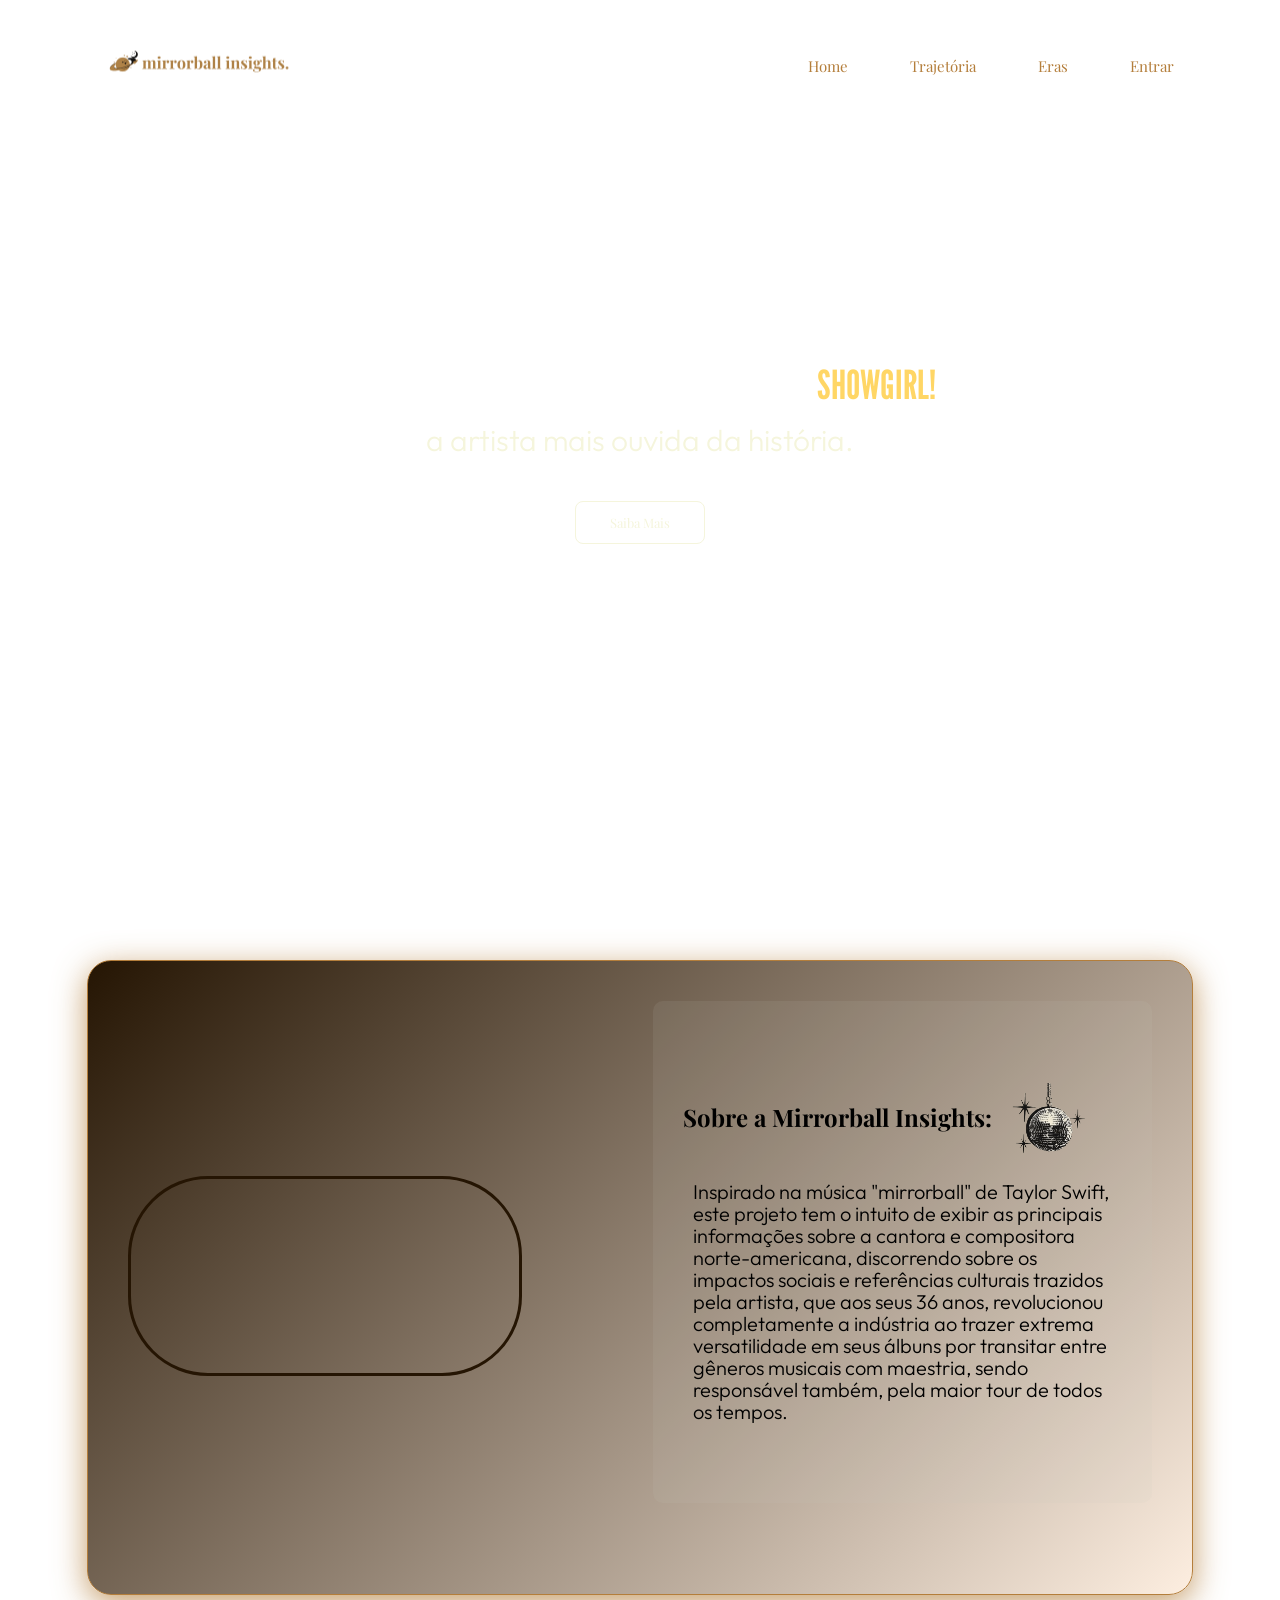
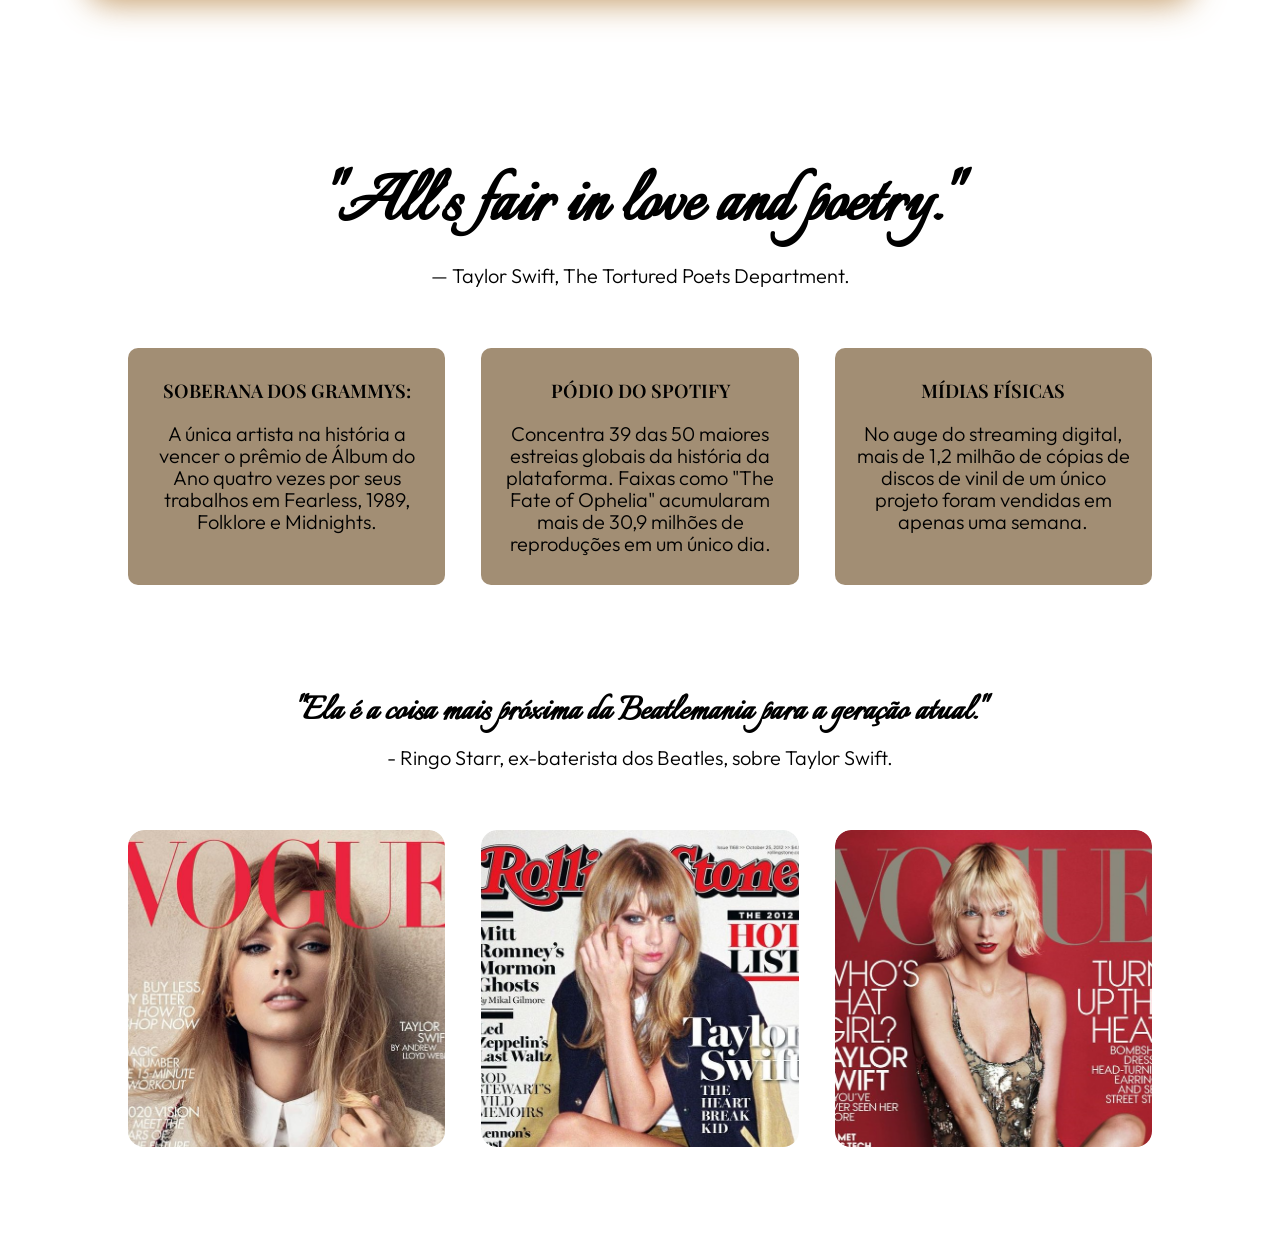
==== commit c70368af: "adicionando dashboard finalizada, quiz finalizado inserindo no banco e banco de dados finalizado." ====
--- a/public/index.html
+++ b/public/index.html
@@ -30,7 +30,6 @@
       <li><a href="index.html">Home</a></li>
       <li><a href="trajetoria.html">Trajetória</a></li>
       <li><a href="eras.html">Eras</a></li>
-      <li><a href="testes.html">Testes</a></li>
       <li><a href="login.html">Entrar</a></li>
       </ul>
     </div>
@@ -126,10 +125,5 @@
     </div>
   </div>
 </section>
- <div class="footer">
-        <div class="container">
-            <h4>Feito com amor por uma swiftie  ♥ SPTech © 2026 </h4>
-            <span class="version">v1.0.0</span>
-        </div>
     </div>
 
--- a/public/css/estilo.css
+++ b/public/css/estilo.css
@@ -1,4 +1,4 @@
-* { 
+* {
   margin: 0;
   padding: 0;
   font-family: "Playfair Display", serif;
@@ -8,7 +8,8 @@
 html {
   scroll-behavior: smooth;
 }
-.header{
+
+.header {
   min-height: 100vh;
   width: 100%;
   background-image: linear-gradient(rgba(0, 0, 0, 0.712)), url(../assets/imgs/fundophelia.png);
@@ -20,66 +21,76 @@
 
 /* ----------- navbar --------------*/
 nav {
-    display: flex;
-    padding: 24px 6%;
-    justify-content: space-between;
-    align-items: center;
-    position: relative;
-    z-index: 10;
-}
+  display: flex;
+  padding: 24px 6%;
+  justify-content: space-between;
+  align-items: center;
+  position: relative;
+  z-index: 10;
+}
+
 nav img {
-    width: 250px;
-}
+  width: 250px;
+}
+
 .nav-links {
-    flex: 1;
-    text-align: right;
-}
+  flex: 1;
+  text-align: right;
+}
+
 .nav-links ul li {
-    list-style: none;
-    display: inline-block;
-    padding: 8px 12px;
-    position: relative;
-}
+  list-style: none;
+  display: inline-block;
+  padding: 8px 12px;
+  position: relative;
+}
+
 .nav-links ul li a {
-    color: #b47e3b;
-    text-decoration: none;
-    font-size: 15px;
-    font-family: 'Playfair Display', sans-serif;
-    padding: 8px 16px;
-    border-radius: 20px;
-    border: 1px solid transparent;
-    transition: all 0.3s ease;
-}
+  color: #b47e3b;
+  text-decoration: none;
+  font-size: 15px;
+  font-family: 'Playfair Display', sans-serif;
+  padding: 8px 16px;
+  border-radius: 20px;
+  border: 1px solid transparent;
+  transition: all 0.3s ease;
+}
+
 .nav-links ul li a:hover {
-    border: 1px solid #b47e3b;
-    background-color: rgba(180, 126, 59, 0.18);
-    transform: translateY(-2px);
-}
- 
-.text-box{
+  border: 1px solid #b47e3b;
+  background-color: rgba(180, 126, 59, 0.18);
+  transform: translateY(-2px);
+}
+
+.text-box {
   width: 90%;
   color: #ffffff;
   position: absolute;
   top: 50%;
   left: 50%;
-  transform: translate(-50%,-50%);
-  text-align: center;
-}
-.text-box h1{
+  transform: translate(-50%, -50%);
+  text-align: center;
+}
+
+.text-box h1 {
   font-size: 40px;
   font-family: 'Playfair Display', serif;
 }
+
 .showgirl {
   font-family: "League Gothic", serif;
   font-size: 40px;
-  color: #ffd665; /* dourado — estética das Eras */
-}
-.text-box p{
+  color: #ffd665;
+  /* dourado — estética das Eras */
+}
+
+.text-box p {
   margin: 10px 0 40px;
   font-size: 30px;
   color: beige;
 }
-.sobre-btn{
+
+.sobre-btn {
   display: inline-block;
   text-decoration: none;
   color: beige;
@@ -90,15 +101,15 @@
   position: relative;
   cursor: pointer;
   border-radius: 8px;
-} 
-.sobre-btn:hover{
+}
+
+.sobre-btn:hover {
   border: 1px solid beige;
   background: beige;
   transition: 1s;
 }
 
-/* -------- SOBRE O PROJETO -----------------*/
-.heading{
+.heading {
   text-align: center;
   font-size: 4rem;
   color: #ffffff;
@@ -107,9 +118,10 @@
   background: rgba(255, 51, 153, 05);
 }
 
-.heading{
+.heading {
   font-size: 3rem;
 }
+
 .mirrorball {
   width: 100px;
   height: 100px;
@@ -118,7 +130,8 @@
   display: inline-block;
   animation: girar 4s linear infinite;
 }
-.projeto .row{
+
+.projeto .row {
   display: flex;
   align-items: center;
   gap: 40px;
@@ -130,19 +143,22 @@
   box-shadow: 0 8px 32px rgba(180, 126, 59, 0.767);
   border: 1px solid rgb(180, 126, 59);
 }
-.projeto .row .video-container{
+
+.projeto .row .video-container {
   flex: 1 1 40rem;
   position: relative;
 }
-.projeto .row .video-container video{
+
+.projeto .row .video-container video {
   width: 80%;
   border: 3px solid #251503;
   border-radius: 5rem;
-  box-shadow: 0 .5 rem 1rem  rgba(0, 0, 0,.1 );
+  box-shadow: 0 .5 rem 1rem rgba(0, 0, 0, .1);
   height: 80%;
   object-fit: cover;
 }
-.projeto .row .content{
+
+.projeto .row .content {
   flex: 1 1 40rem;
   background: #c4beb61a;
   border-radius: 10px;
@@ -150,9 +166,11 @@
   padding: 70px 30px;
   box-sizing: border-box;
 }
-.about .row .video-container h3{
+
+.about .row .video-container h3 {
   position: absolute;
-  top: 50%; transform: translateY(-50%);
+  top: 50%;
+  transform: translateY(-50%);
   font-size: 3rem;
   background: #14141421;
   width: 100%;
@@ -160,46 +178,53 @@
   text-align: center;
   mix-blend-mode: screen;
 
-} 
-.projeto .row .content h3{
+}
+
+.projeto .row .content h3 {
   font-size: 2rem;
   color: #000000;
 }
-.about .row .content p{
+
+.about .row .content p {
   font-size: 1.5 rem;
   color: #ffffff;
   padding: 5rem 0;
   padding-top: 1rem;
   line-height: 1.5;
 }
-/* ------------------------------ BOXES ----------------------------- */
-.boxes{
+
+.boxes {
   width: 80%;
   margin: auto;
   text-align: center;
   padding-top: 100px;
 }
-h1{
+
+h1 {
 
   font-size: 80px;
   font-weight: 600;
   font-family: "Italianno", cursive;
 }
-p{
-  color: #000000;;
+
+p {
+  color: #000000;
+  ;
   font-size: 20px;
   font-weight: 300;
   line-height: 22px;
   padding: 10px;
   font-family: 'Outfit', sans-serif;
 }
-.row{
+
+.row {
   margin-top: 5%;
   display: flex;
   justify-content: space-between;
   gap: 24px;
 }
-.boxes-col{
+
+.boxes-col {
   flex-basis: 31%;
   background: #5732028c;
   border-radius: 10px;
@@ -208,12 +233,14 @@
   box-sizing: border-box;
   transition: 0.5s;
 }
-h3{
+
+h3 {
   text-align: center;
   font-weight: 600;
   margin: 10px;
 }
-.boxes-col:hover{
+
+.boxes-col:hover {
   box-shadow: 0 0 20px 0px rgb(0, 0, 0);
 }
 
@@ -224,19 +251,21 @@
   padding-top: 100px;
 
 }
-/* lalala q n sabemos */
-.lalala{
+
+.lalala {
   width: 80%;
   margin: auto;
   text-align: center;
   padding-top: 50px;
   padding-bottom: 80px;
 }
-.lalala .row{
+
+.lalala .row {
   gap: 24px;
   align-items: stretch;
 }
-.lalala-col{
+
+.lalala-col {
   flex-basis: 31%;
   border-radius: 16px;
   margin-bottom: 30px;
@@ -244,17 +273,20 @@
   overflow: hidden;
   aspect-ratio: 1 / 1;
 }
-.lalala-col img{
+
+.lalala-col img {
   width: 100%;
   height: 150%;
   object-fit: cover;
   border-radius: 16px;
   display: block;
-} 
-.lalala h1{
+}
+
+.lalala h1 {
   font-size: 40px;
 }
-.layer{
+
+.layer {
   background: transparent;
   height: 100%;
   width: 100%;
@@ -264,11 +296,12 @@
   transition: 0.5s;
 }
 
-.layer:hover{
+.layer:hover {
   background: rgba(99, 56, 1, 0.7);
 }
-.layer h3{
-  width: 80% ;
+
+.layer h3 {
+  width: 80%;
   height: 5%;
   font-weight: 500;
   color: #fff;
@@ -280,37 +313,11 @@
   opacity: 0;
   transition: 1s;
 }
-.layer:hover h3{
+
+.layer:hover h3 {
   bottom: 49%;
   opacity: 1;
 }
-/* FOOTER */
-.footer {
-    padding: 1.25rem 2rem;
-    position: relative;
-    z-index: 5;
-    border-top: 1px solid rgba(180, 126, 59, 0.15);
-}
-.footer .container {
-    max-width: 1100px;
-    margin: 0 auto;
-    display: flex;
-    justify-content: space-between;
-    align-items: center;
-} 
-.footer h4 {
-    font-size: 0.8rem;
-    font-weight: 400;
-    color: rgba(66, 36, 0, 0.712);
-    font-family: 'Outfit', sans-serif;
-    text-align: center;
-}
-.footer .version {
-    font-size: 0.75rem;
-    color: rgba(180, 126, 59, 0.3);
-    font-family: 'Outfit', sans-serif;
-} 
-
 
 /* ALERTA */
 
@@ -352,17 +359,29 @@
 }
 
 @keyframes bell {
-  0%   {transform: rotate(25deg)}
-  25%  {transform: rotate(-25deg)}
-  50%  {transform: rotate(25deg)}
-  75%  {transform: rotate(-25deg)}
-  100% {transform: rotate(25deg)}
-}
-
-
-/* FORMULARIO */
-
-.alerta_erro{
+  0% {
+    transform: rotate(25deg)
+  }
+
+  25% {
+    transform: rotate(-25deg)
+  }
+
+  50% {
+    transform: rotate(25deg)
+  }
+
+  75% {
+    transform: rotate(-25deg)
+  }
+
+  100% {
+    transform: rotate(25deg)
+  }
+}
+
+
+.alerta_erro {
   display: flex;
   justify-content: flex-end;
 }
@@ -379,7 +398,7 @@
   margin-right: 10%;
 }
 
-.card_erro #mensagem_erro{
+.card_erro #mensagem_erro {
   font-weight: 500;
   font-size: 20px;
 }
@@ -428,20 +447,16 @@
 }
 
 
-
-/* SIMULADOR */
-
 .simulador {
   color: white;
 }
 
 .simulador .container {
   flex-direction: column;
-  overflow: scroll; 
+  overflow: scroll;
   height: var(--tamanho-simulador);
 }
 
-/* ALERTA */
 
 #alerta {
   position: absolute;
@@ -481,9 +496,23 @@
 }
 
 @keyframes bell {
-  0%   {transform: rotate(25deg)}
-  25%  {transform: rotate(-25deg)}
-  50%  {transform: rotate(25deg)}
-  75%  {transform: rotate(-25deg)}
-  100% {transform: rotate(25deg)}
+  0% {
+    transform: rotate(25deg)
+  }
+
+  25% {
+    transform: rotate(-25deg)
+  }
+
+  50% {
+    transform: rotate(25deg)
+  }
+
+  75% {
+    transform: rotate(-25deg)
+  }
+
+  100% {
+    transform: rotate(25deg)
+  }
 }
